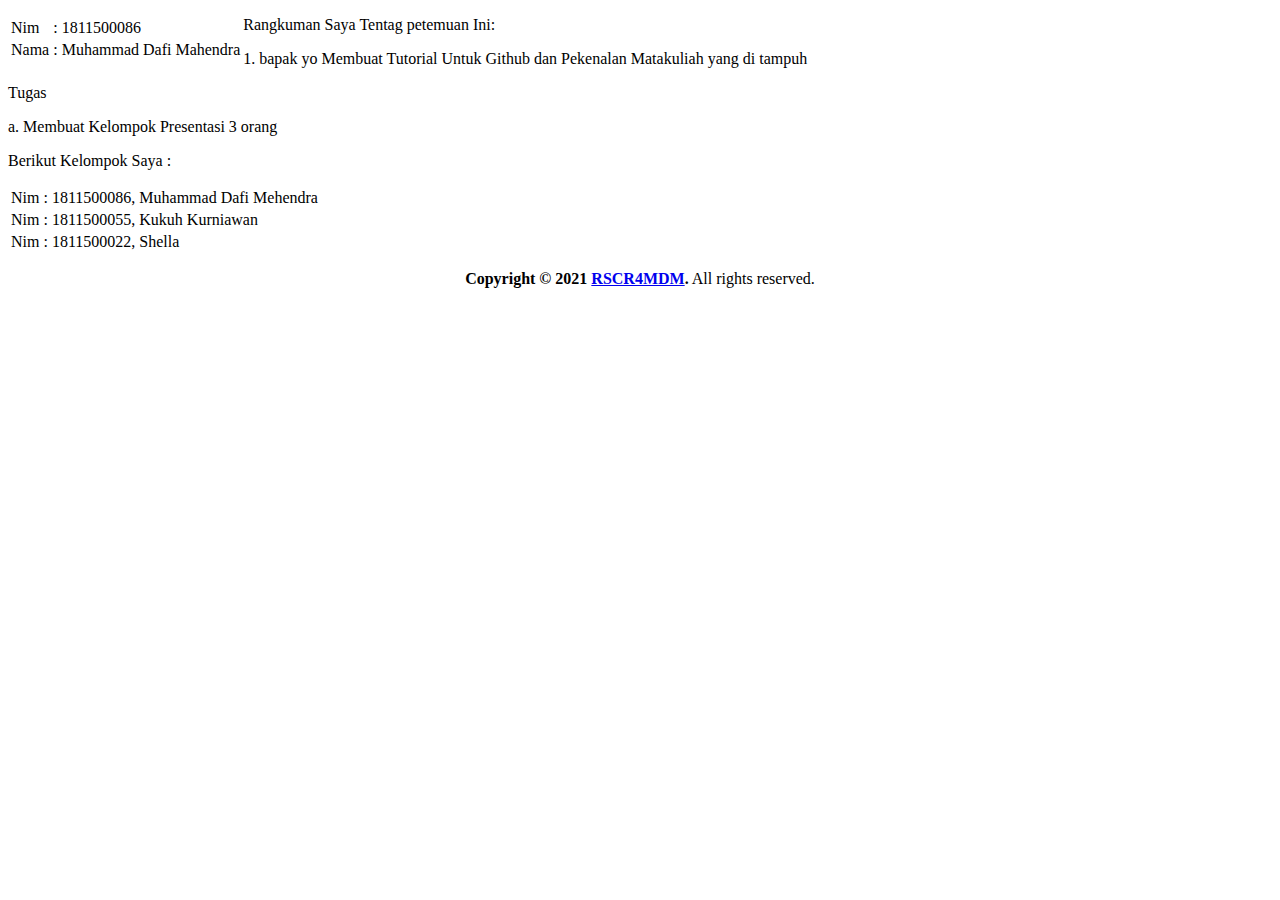
==== 1/index.html @ d044a161 "Update index.html" ====
<!DOCTYPE html>

<head>
	<link rel="stylesheet" href="css/sb-admin-2.css">
	<title>Pertemuan Pertama A&PPL</title>
</head>
<body>
  
<table align="left">
  <tr>
    <td> Nim</td>
    <td> : </td>
    <td> 1811500086 </td>
  </tr>
  <tr>
<td> Nama</td>
    <td> : </td>
    <td> Muhammad Dafi Mahendra </td>
   
  </tr>
</table>
<table align="center">
  <tr>
	  <p> Rangkuman Saya Tentag petemuan Ini:</p>
	  <p>1. bapak yo Membuat Tutorial Untuk Github dan Pekenalan Matakuliah yang di tampuh</p>
	  <p>Tugas</p>
	  <p>a. Membuat Kelompok Presentasi 3 orang  </p>
	  <p> Berikut Kelompok Saya :  </p>
	  <p>
		  <table>
			  <tr>
			    <td> Nim</td>
			    <td> : </td>
			    <td> 1811500086, Muhammad Dafi Mehendra</td>
			  </tr>
			 <tr>
			    <td> Nim</td>
			    <td> : </td>
			    <td> 1811500055, Kukuh Kurniawan </td>
			  </tr>
			  <tr>
			    <td> Nim</td>
			    <td> : </td>
			    <td> 1811500022, Shella </td>
			  </tr>
		  </table>  
	  </p>
  </tr>
</table>

</body>
<footer class="main-footer" align="center" >
    <!-- Default to the left -->
    <strong> Copyright &copy; 2021 <a href="https://www.instagram.com/m.dafi.mahendra?r=nametag">RSCR4MDM</a>.</strong> All rights reserved.
</footer>

</html>
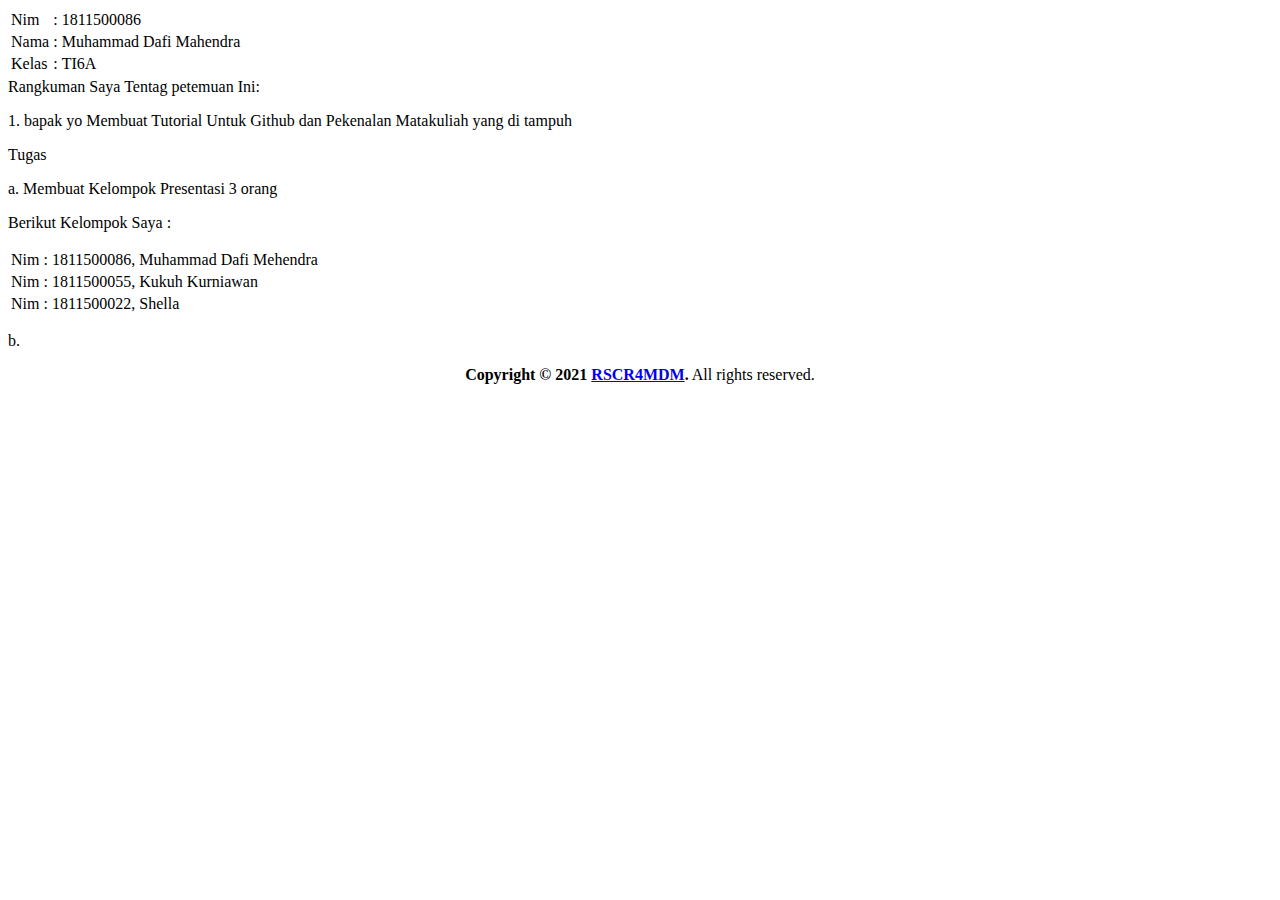
==== commit e7632b08: "Update index.html" ====
--- a/1/index.html
+++ b/1/index.html
@@ -14,11 +14,20 @@
   </tr>
   <tr>
 <td> Nama</td>
-    <td> : </td>
-    <td> Muhammad Dafi Mahendra </td>
+  <td> : </td>
+  <td> Muhammad Dafi Mahendra </td>
+   
+  </tr>
+	<tr>
+<td> Kelas</td>
+  <td> : </td>
+  <td> TI6A </td>
    
   </tr>
 </table>
+	<br>
+	<br>
+	<br>
 <table align="center">
   <tr>
 	  <p> Rangkuman Saya Tentag petemuan Ini:</p>
@@ -45,6 +54,7 @@
 			  </tr>
 		  </table>  
 	  </p>
+	<p> b.</p>
   </tr>
 </table>
 
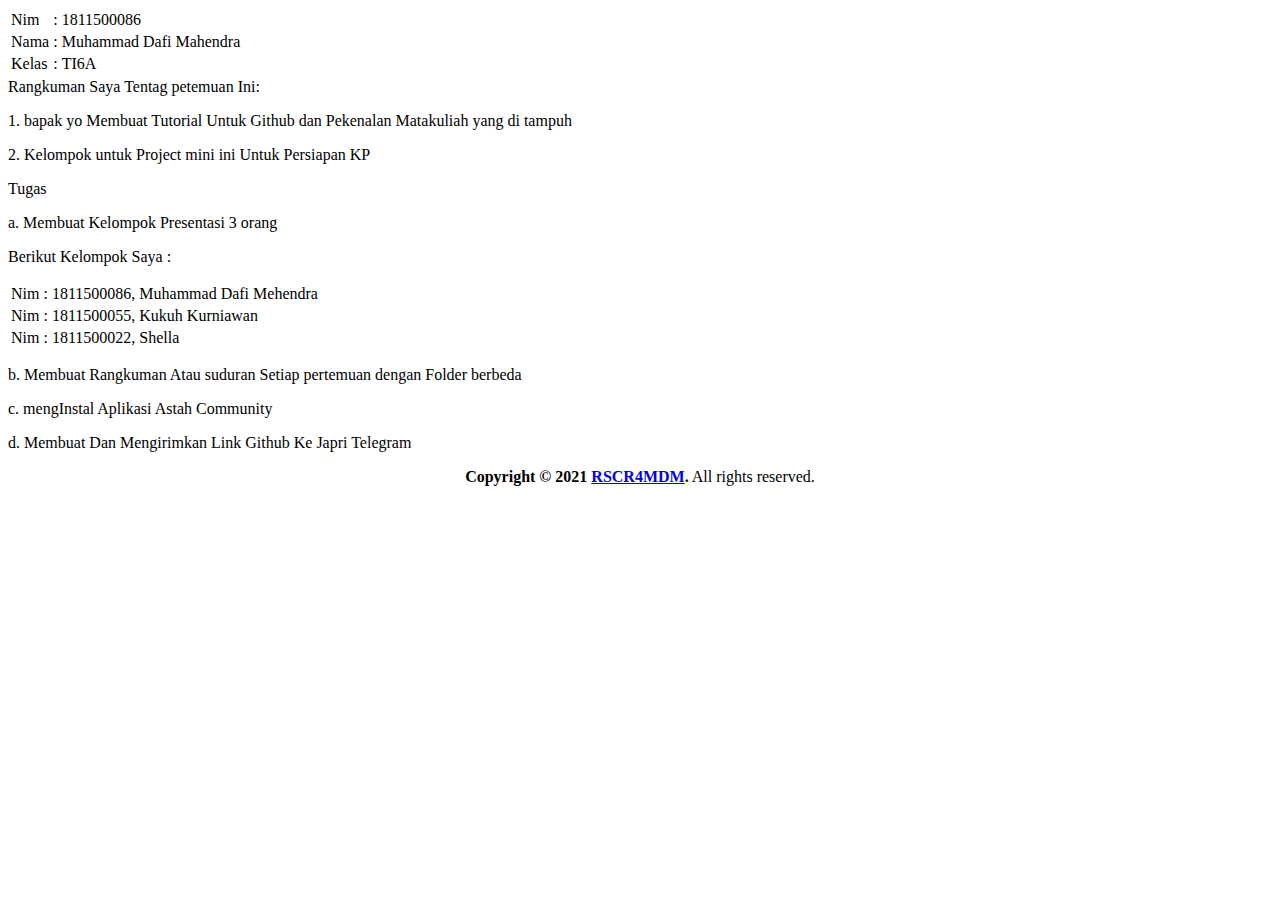
==== commit ee2aa9c7: "Update index.html" ====
--- a/1/index.html
+++ b/1/index.html
@@ -32,6 +32,7 @@
   <tr>
 	  <p> Rangkuman Saya Tentag petemuan Ini:</p>
 	  <p>1. bapak yo Membuat Tutorial Untuk Github dan Pekenalan Matakuliah yang di tampuh</p>
+	  <p>2. Kelompok untuk Project mini ini Untuk Persiapan KP </p>
 	  <p>Tugas</p>
 	  <p>a. Membuat Kelompok Presentasi 3 orang  </p>
 	  <p> Berikut Kelompok Saya :  </p>
@@ -54,7 +55,10 @@
 			  </tr>
 		  </table>  
 	  </p>
-	<p> b.</p>
+	<p> b. Membuat Rangkuman Atau suduran Setiap pertemuan dengan Folder berbeda</p>
+	<p> c. mengInstal Aplikasi Astah Community </p>
+	<p> d. Membuat Dan Mengirimkan Link Github Ke Japri Telegram</p>
+	
   </tr>
 </table>
 
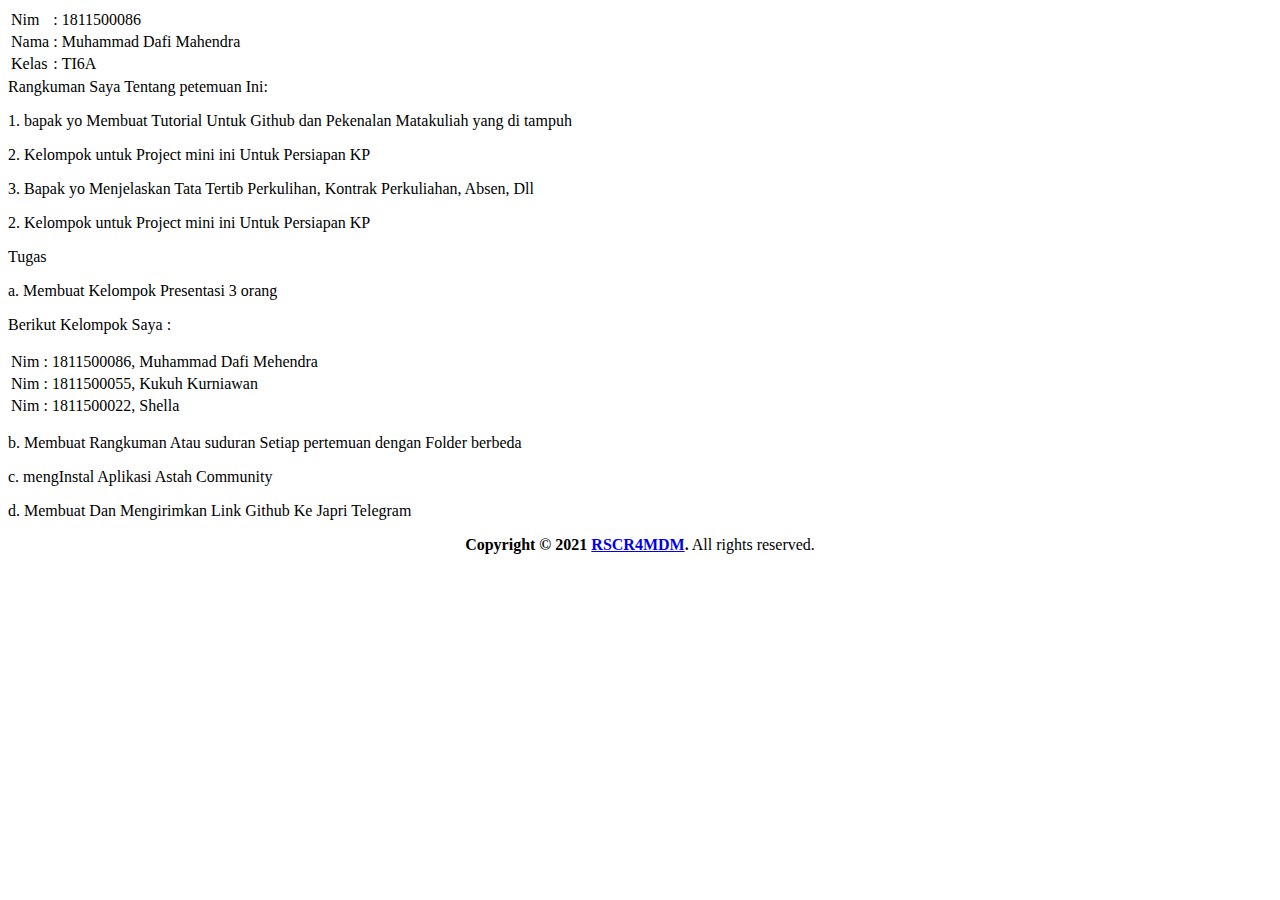
==== commit c92a7123: "Update index.html" ====
--- a/1/index.html
+++ b/1/index.html
@@ -30,8 +30,10 @@
 	<br>
 <table align="center">
   <tr>
-	  <p> Rangkuman Saya Tentag petemuan Ini:</p>
+	  <p> Rangkuman Saya Tentang petemuan Ini:</p>
 	  <p>1. bapak yo Membuat Tutorial Untuk Github dan Pekenalan Matakuliah yang di tampuh</p>
+	  <p>2. Kelompok untuk Project mini ini Untuk Persiapan KP </p>
+	  <p>3. Bapak yo Menjelaskan Tata Tertib Perkulihan, Kontrak Perkuliahan, Absen, Dll </p>
 	  <p>2. Kelompok untuk Project mini ini Untuk Persiapan KP </p>
 	  <p>Tugas</p>
 	  <p>a. Membuat Kelompok Presentasi 3 orang  </p>
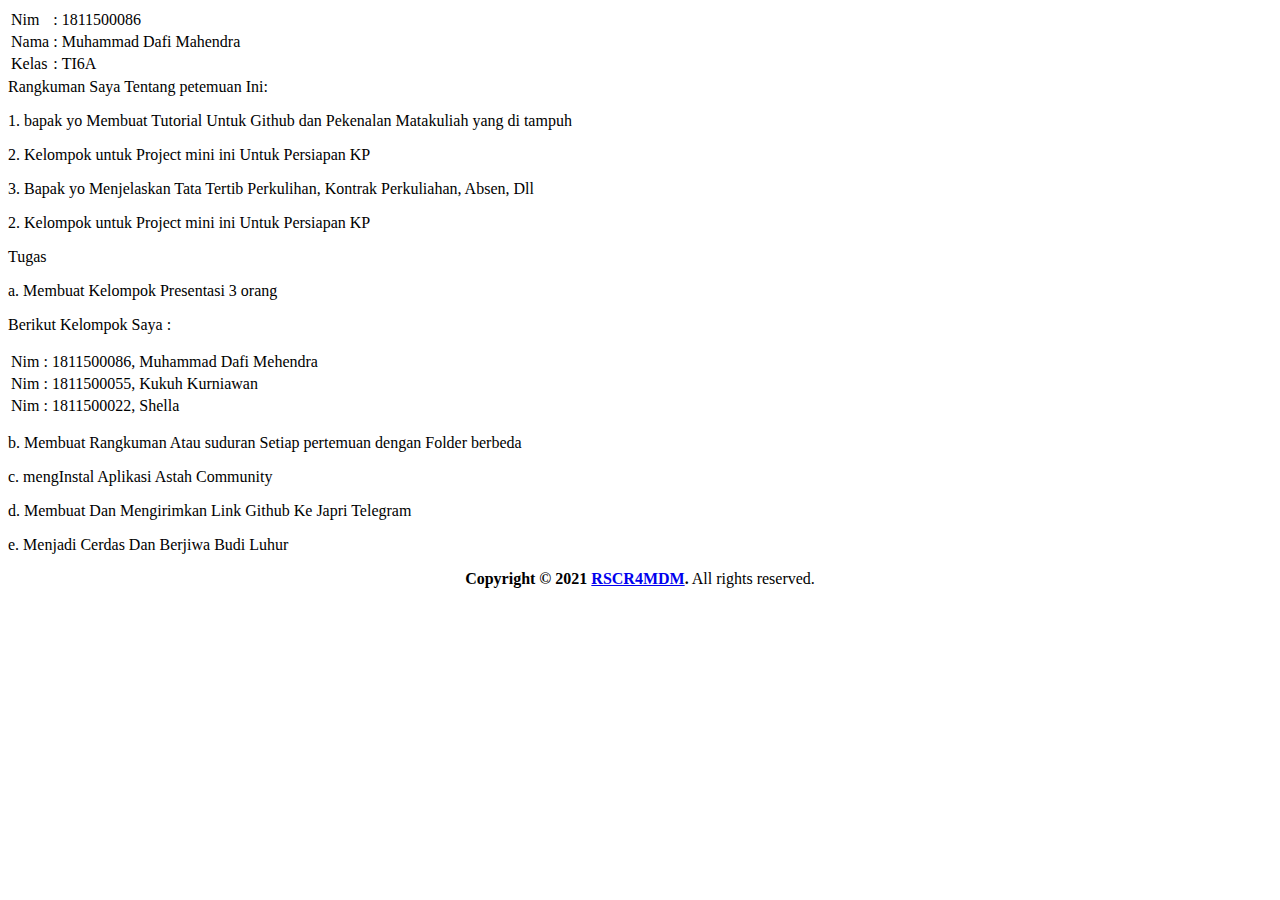
==== commit 40269196: "Update index.html" ====
--- a/1/index.html
+++ b/1/index.html
@@ -60,6 +60,7 @@
 	<p> b. Membuat Rangkuman Atau suduran Setiap pertemuan dengan Folder berbeda</p>
 	<p> c. mengInstal Aplikasi Astah Community </p>
 	<p> d. Membuat Dan Mengirimkan Link Github Ke Japri Telegram</p>
+	<p> e. Menjadi Cerdas Dan Berjiwa Budi Luhur </p>
 	
   </tr>
 </table>
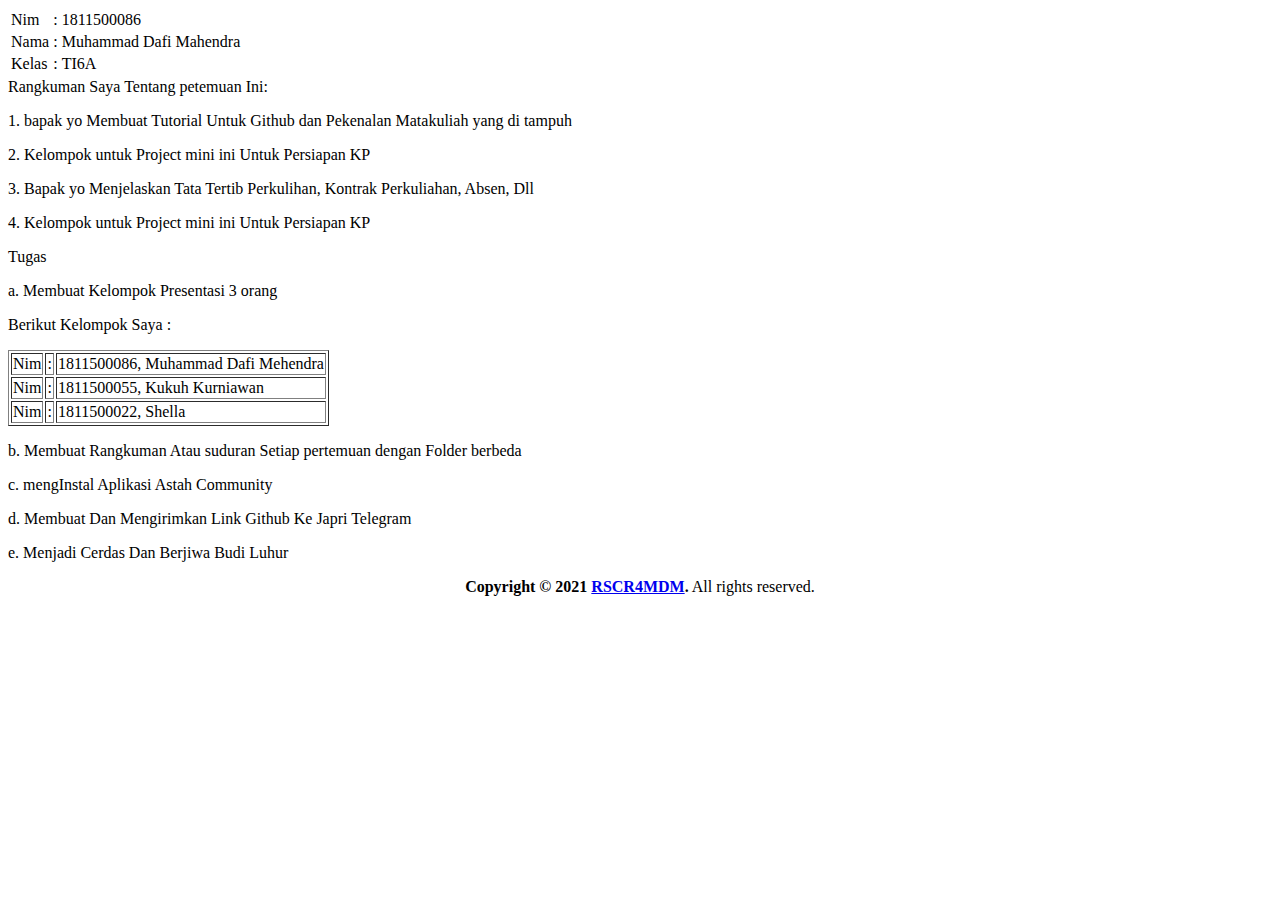
==== commit 1fe0ab2f: "Update index.html" ====
--- a/1/index.html
+++ b/1/index.html
@@ -34,12 +34,12 @@
 	  <p>1. bapak yo Membuat Tutorial Untuk Github dan Pekenalan Matakuliah yang di tampuh</p>
 	  <p>2. Kelompok untuk Project mini ini Untuk Persiapan KP </p>
 	  <p>3. Bapak yo Menjelaskan Tata Tertib Perkulihan, Kontrak Perkuliahan, Absen, Dll </p>
-	  <p>2. Kelompok untuk Project mini ini Untuk Persiapan KP </p>
+	  <p>4. Kelompok untuk Project mini ini Untuk Persiapan KP </p>
 	  <p>Tugas</p>
 	  <p>a. Membuat Kelompok Presentasi 3 orang  </p>
 	  <p> Berikut Kelompok Saya :  </p>
 	  <p>
-		  <table>
+		  <table border ="1">
 			  <tr>
 			    <td> Nim</td>
 			    <td> : </td>
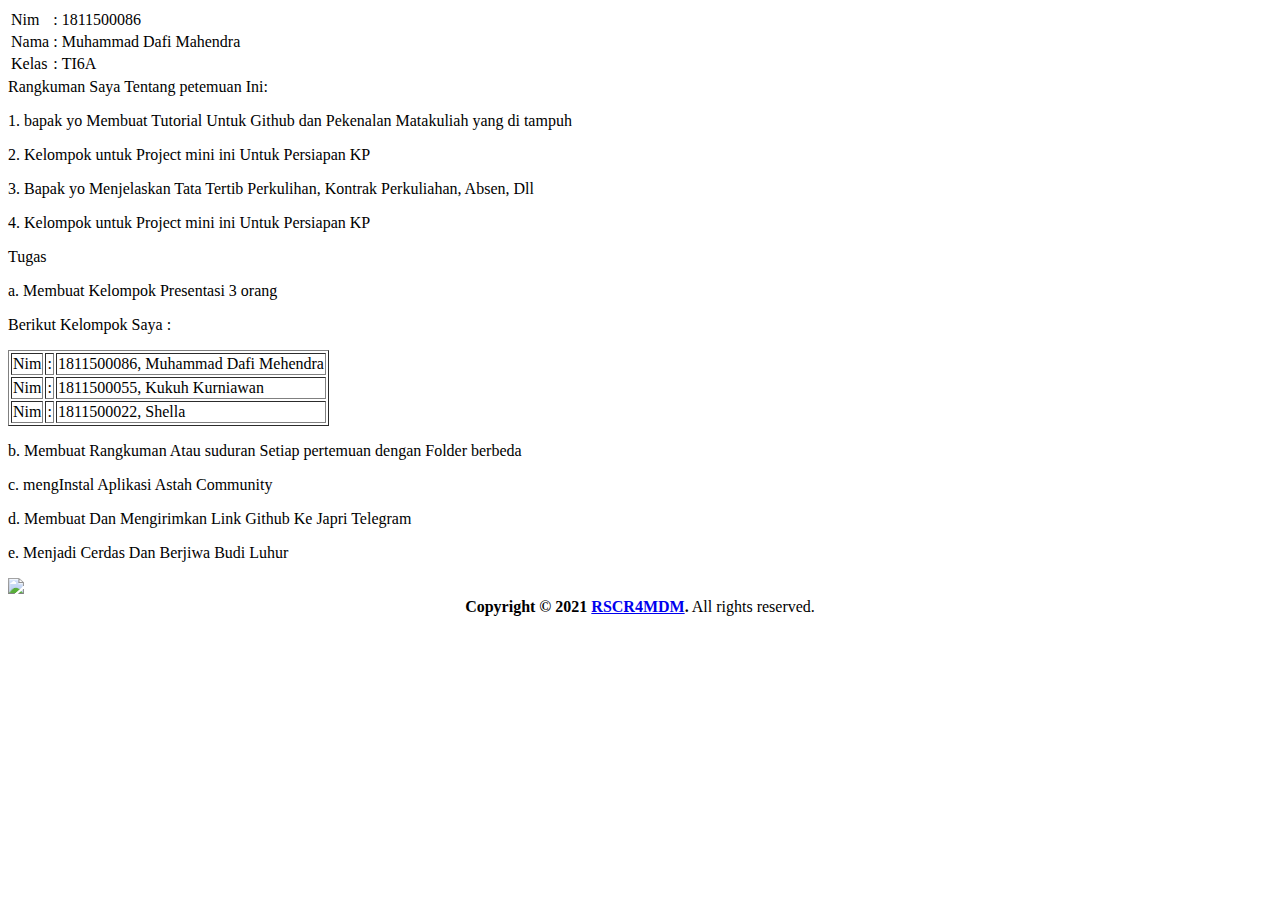
==== commit cec4b713: "Update index.html" ====
--- a/1/index.html
+++ b/1/index.html
@@ -64,7 +64,7 @@
 	
   </tr>
 </table>
-
+<img src="capture.png" >
 </body>
 <footer class="main-footer" align="center" >
     <!-- Default to the left -->
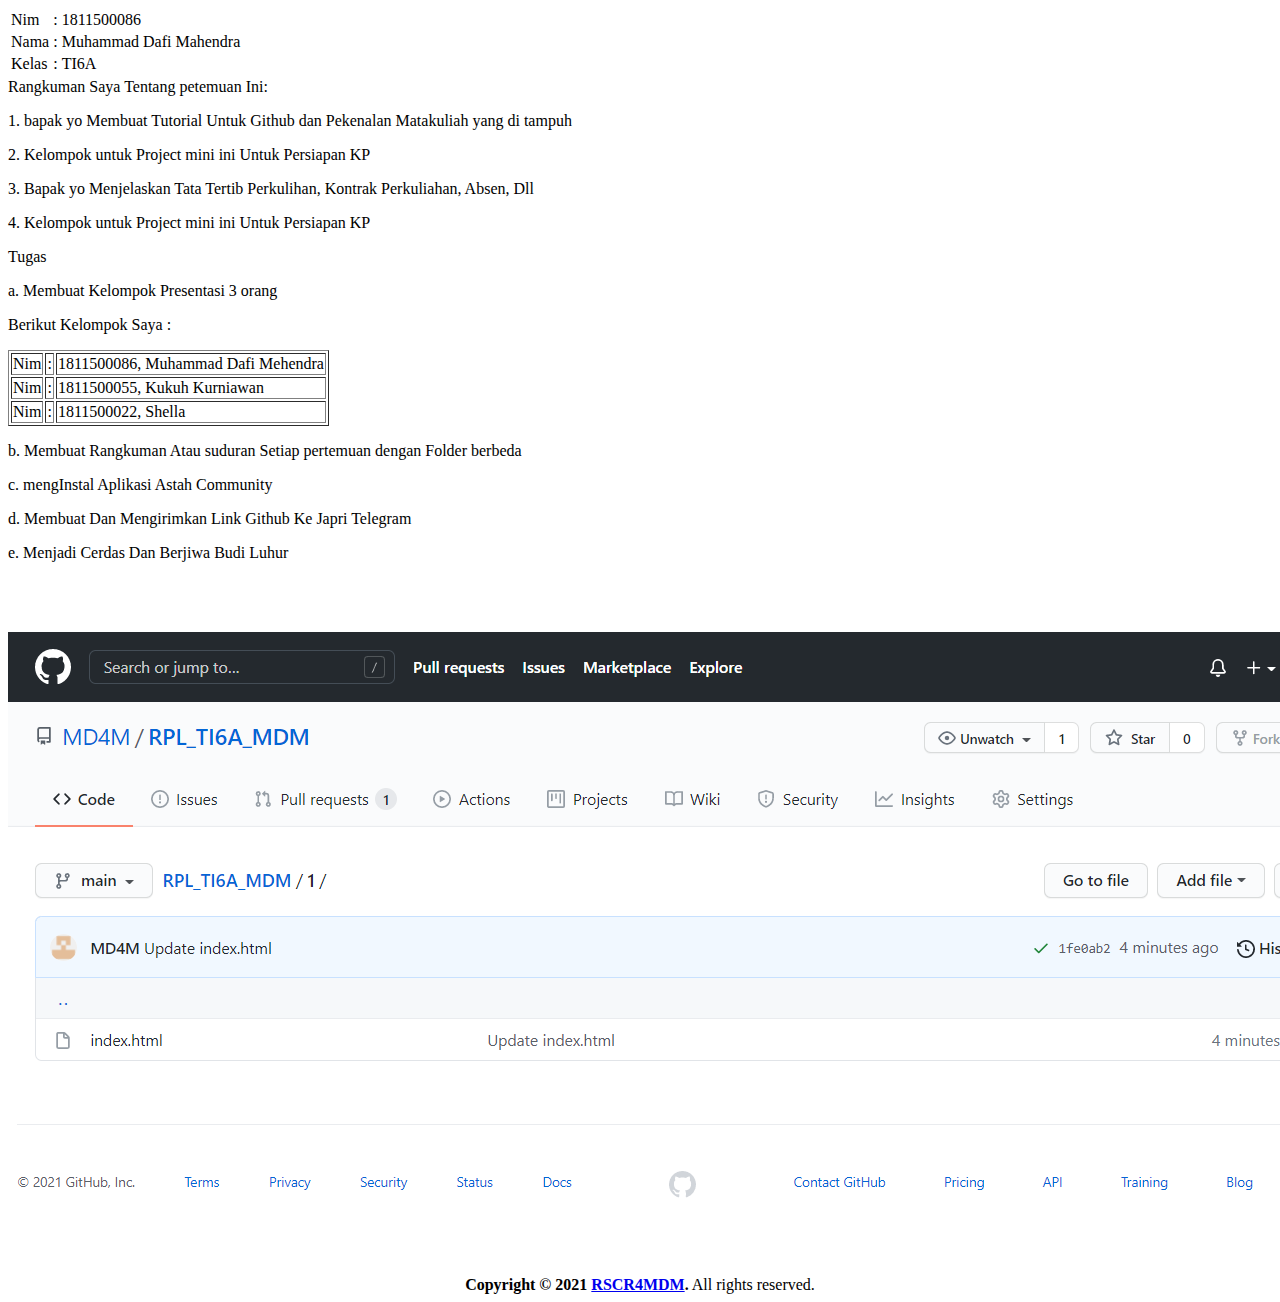
==== commit 55da29d2: "Update index.html" ====
--- a/1/index.html
+++ b/1/index.html
@@ -64,7 +64,10 @@
 	
   </tr>
 </table>
-<img src="capture.png" >
+<br>
+<br>
+<br>
+<img src="Capture.PNG" >
 </body>
 <footer class="main-footer" align="center" >
     <!-- Default to the left -->
